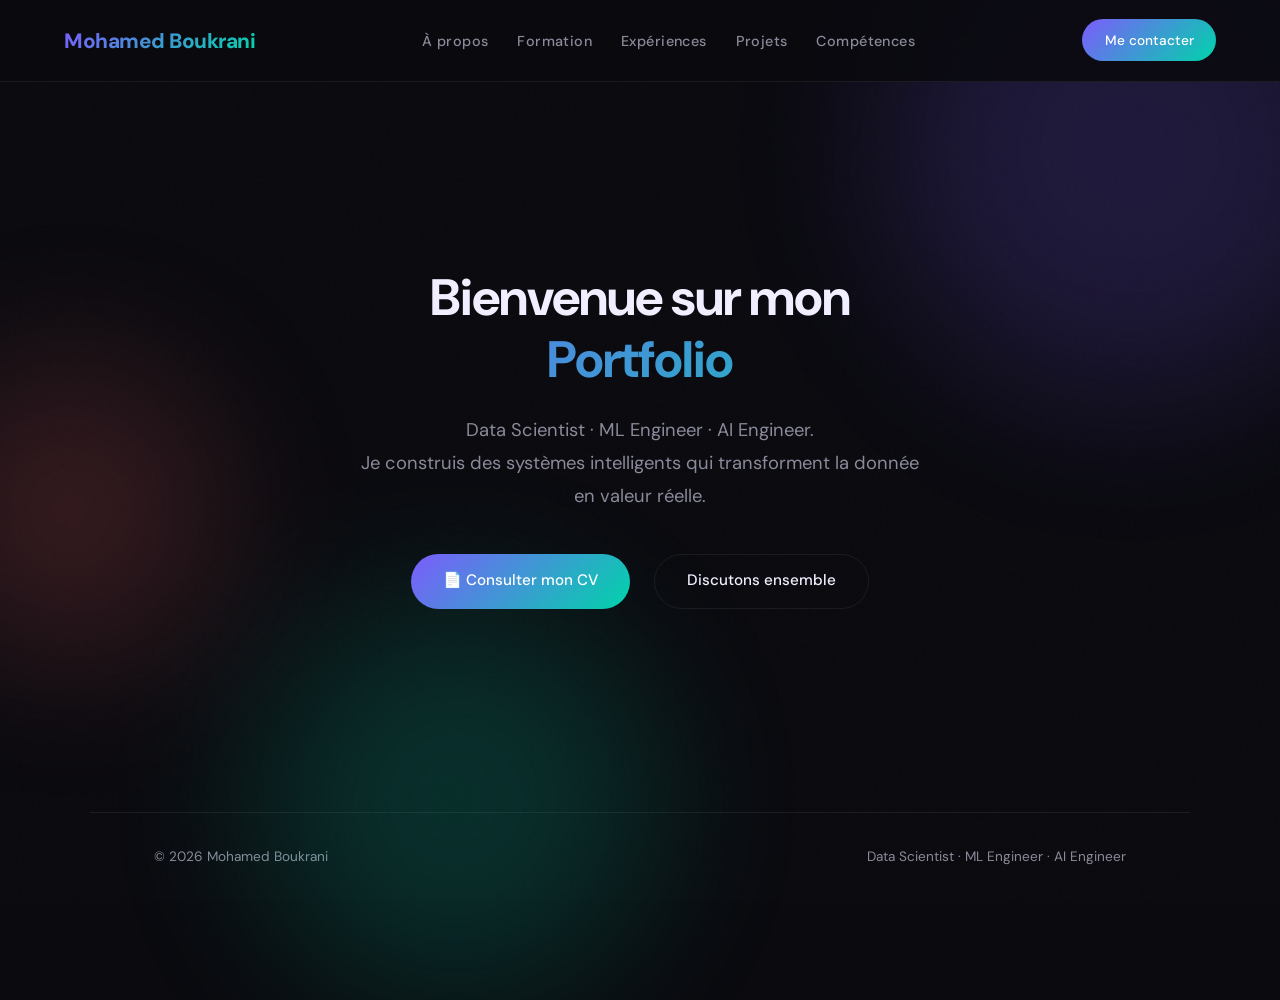
==== index.html @ 87fb8c5b "Update index.html" ====
<!DOCTYPE html>
<html lang="fr">
<head>
  <meta charset="UTF-8" />
  <meta name="viewport" content="width=device-width, initial-scale=1.0" />
  <title>Mohamed Boukrani - Accueil</title>
  <link href="https://fonts.googleapis.com/css2?family=DM+Sans:wght@400;500;600;700;800&display=swap" rel="stylesheet" />
  <link rel="stylesheet" href="style.css" />
</head>
<body>

  <nav>
    <span class="logo"><a href="index.html">Mohamed Boukrani</a></span>
    
    <div class="menu-toggle" id="mobile-menu">
      <span></span><span></span><span></span>
    </div>
    
    <ul class="nav-links" id="nav-links">
      <li><a href="about.html">À propos</a></li>
      <li><a href="formation.html">Formation</a></li>
      <li><a href="experiences.html">Expériences</a></li>
      <li><a href="projects.html">Projets</a></li>
      <li><a href="skills.html">Compétences</a></li>
      <!-- <li><a href="contact.html">Contact</a></li> -->
    </ul>
    <a href="contact.html" class="btn-primary" style="padding: 0.6rem 1.4rem; font-size: 0.85rem;">Me contacter</a>
  </nav>

  <main style="text-align: center; display: flex; flex-direction: column; justify-content: center;">
    <div class="hero-blob blob1"></div>
    <div class="hero-blob blob2"></div>
    <div class="hero-blob blob3"></div>

    <div class="container">
      <h1>
        <span class="name-line">Bienvenue sur mon</span>
        <span class="name-line gradient-text">Portfolio</span>
      </h1>
      
      <p class="hero-desc" style="margin: 1.5rem auto;">
        Data Scientist · ML Engineer · AI Engineer.<br>
        Je construis des systèmes intelligents qui transforment la donnée en valeur réelle.
      </p>
      
<!--       <div class="hero-cta" style="justify-content: center;">
        <a href="projects.html" class="btn-primary">Découvrir mes projets →</a>
        <a href="about.html" class="btn-outline">En savoir plus sur moi</a>
      </div> -->
      <div class="hero-cta" style="justify-content: center; gap: 1.5rem;">
        <a href="Mohamed Boukrani - Data Scientist.pdf" target="_blank" class="btn-primary">
          📄 Consulter mon CV
        </a>
        <a href="contact.html" class="btn-outline">
          Discutons ensemble
        </a>
      </div>      
    </div>
  </main>

  <footer>
    <span>© 2026 Mohamed Boukrani</span>
    <span>Data Scientist · ML Engineer · AI Engineer</span>
  </footer>

  <script>
      // 1. Animation au défilement (Scroll reveal)
      const observer = new IntersectionObserver((entries) => {
        entries.forEach(e => { 
          if (e.isIntersecting) { 
            e.target.classList.add('visible'); 
            observer.unobserve(e.target); 
          } 
        });
      }, { threshold: 0.1 });
      document.querySelectorAll('.reveal').forEach(el => observer.observe(el));

      // 2. Surbrillance du lien actif (Version robuste pour GitHub Pages)
      document.addEventListener("DOMContentLoaded", () => {
        const links = document.querySelectorAll('.nav-links a');
        const currentUrl = window.location.href; // Récupère l'URL complète
        
        links.forEach(link => {
          link.classList.remove('active'); // Nettoyage de sécurité
          
          // Si l'URL correspond OU si on est à la racine de l'accueil
          if (link.href === currentUrl || (currentUrl.endsWith('/') && link.getAttribute('href') === 'index.html')) {
            link.classList.add('active');
          }
        });
      });
      // 3. GESTION DU MENU MOBILE (C'est ceci qui ouvre le menu !)
      document.addEventListener("DOMContentLoaded", () => {
        const mobileMenu = document.getElementById('mobile-menu');
        const navMenu = document.getElementById('nav-links');

        if (mobileMenu && navMenu) {
          mobileMenu.addEventListener('click', () => {
            mobileMenu.classList.toggle('open');
            navMenu.classList.toggle('active-menu');
          });
        }
      });      
    </script>

</body>
</html>
---- style.css ----
:root {
  --bg: #0a0a0f;
  --surface: #13131a;
  --card: #1a1a24;
  --border: rgba(255,255,255,0.07);
  --text: #f0eeff;
  --muted: #8a8a9a;
  --accent1: #7c5cfc;
  --accent2: #00d4aa;
  --accent3: #ff6b6b;
  --accent4: #ffd166;
  --gradient: linear-gradient(135deg, #7c5cfc 0%, #00d4aa 100%);
}

*, *::before, *::after { box-sizing: border-box; margin: 0; padding: 0; }

html { 
  scroll-behavior: smooth; 
  overflow-y: scroll; /* Force la présence de la barre pour éviter le décalage */
}

body {
  background: var(--bg);
  color: var(--text);
  font-family: 'DM Sans', sans-serif;
  font-size: 16px;
  line-height: 1.7;
  overflow-x: hidden;
  display: flex;
  flex-direction: column;
  min-height: 100vh;
}

body::before {
  content: '';
  position: fixed;
  inset: 0;
  background-image: url("data:image/svg+xml,%3Csvg viewBox='0 0 256 256' xmlns='http://www.w3.org/2000/svg'%3E%3Cfilter id='noise'%3E%3CfeTurbulence type='fractalNoise' baseFrequency='0.9' numOctaves='4' stitchTiles='stitch'/%3E%3C/filter%3E%3Crect width='100%25' height='100%25' filter='url(%23noise)' opacity='0.04'/%3E%3C/svg%3E");
  pointer-events: none;
  z-index: 0;
  opacity: 0.4;
}

/* ─── Nav ─── */
nav {
  position: fixed;
  top: 0;
  left: 0; right: 0;
  z-index: 100;
  display: flex;
  align-items: center;
  justify-content: space-between;
  padding: 1.2rem 4rem;
  background: rgba(10,10,15,0.85);
  backdrop-filter: blur(16px);
  border-bottom: 1px solid var(--border);
}

.logo a {
  font-family: 'DM Sans', sans-serif;
  font-weight: 800;
  font-size: 1.3rem;
  background: var(--gradient);
  -webkit-background-clip: text;
  -webkit-text-fill-color: transparent;
  background-clip: text;
  letter-spacing: -0.5px;
  text-decoration: none;
}

.nav-links {
  display: flex;
  gap: 1.8rem;
  list-style: none;
}

.nav-links a {
  color: var(--muted);
  text-decoration: none;
  font-size: 0.9rem;
  font-weight: 500;
  letter-spacing: 0.03em;
  transition: color 0.2s;
}

/* Surbrillance du lien actif (sans le point) */
.nav-links a:hover, 
.nav-links a.active { 
  color: #ffffff !important; 
  font-weight: 700; 
}

/* ─── Boutons ─── */
.btn-primary, .btn-outline {
  display: inline-flex; align-items: center; gap: 0.5rem;
  padding: 0.85rem 2rem; font-weight: 500;
  border-radius: 100px; text-decoration: none;
  font-size: 0.95rem; transition: all 0.2s;
}
.btn-primary { background: var(--gradient); color: #fff; }
.btn-primary:hover { opacity: 0.85; transform: translateY(-2px); }
.btn-outline { border: 1px solid var(--border); color: var(--text); }
.btn-outline:hover { border-color: rgba(255,255,255,0.25); background: rgba(255,255,255,0.04); transform: translateY(-2px); }

/* ─── Layout Sections ─── */
main {
  flex: 1;
  display: flex;
  align-items: center;
  padding: 8rem 4rem 4rem;
}

.container {
  max-width: 1100px;
  margin: 0 auto;
  width: 100%;
  position: relative;
  z-index: 1;
}

.section-tag {
  display: inline-block; font-size: 0.75rem; font-weight: 500;
  text-transform: uppercase; letter-spacing: 0.15em;
  color: var(--accent1); margin-bottom: 0.75rem;
}

/* ─── Typographie (Titres) ─── */
h1 {
  font-family: 'DM Sans', sans-serif; 
  font-weight: 700;
  font-size: clamp(2rem, 4vw, 3.2rem); 
  line-height: 1.2;
  letter-spacing: -0.02em; 
  animation: fadeUp 0.6s 0.1s ease both;
}
h1 .name-line { display: block; }
h1 .gradient-text { background: var(--gradient); -webkit-background-clip: text; -webkit-text-fill-color: transparent; background-clip: text; }

h2 {
  font-family: 'DM Sans', sans-serif; 
  font-size: clamp(1.5rem, 2.5vw, 2.2rem);
  font-weight: 700; 
  letter-spacing: -0.01em; 
  line-height: 1.2; 
  margin-bottom: 3rem;
}

h3 { 
  font-family: 'DM Sans', sans-serif; 
  font-weight: 700; 
}

/* ─── Animations & Blobs ─── */
@keyframes fadeUp {
  from { opacity: 0; transform: translateY(24px); }
  to { opacity: 1; transform: translateY(0); }
}
.reveal { opacity: 0; transform: translateY(30px); transition: opacity 0.7s ease, transform 0.7s ease; }
.reveal.visible { opacity: 1; transform: translateY(0); }

.hero-blob { position: absolute; border-radius: 50%; filter: blur(80px); opacity: 0.18; pointer-events: none; z-index: 0; }
.blob1 { width: 500px; height: 500px; background: var(--accent1); top: -100px; right: -100px; }
.blob2 { width: 400px; height: 400px; background: var(--accent2); bottom: -100px; left: 20%; }
.blob3 { width: 300px; height: 300px; background: var(--accent3); top: 40%; left: -80px; }

/* ─── Spécifique Accueil ─── */
.hero-tag {
  display: inline-flex; align-items: center; gap: 0.5rem; font-size: 0.8rem; font-weight: 500;
  letter-spacing: 0.1em; text-transform: uppercase; color: var(--accent2);
  border: 1px solid rgba(0,212,170,0.3); border-radius: 100px; padding: 0.35rem 1rem; margin-bottom: 2rem;
  animation: fadeUp 0.6s ease both;
}
.hero-desc { margin-top: 1.5rem; font-size: 1.15rem; color: var(--muted); max-width: 560px; line-height: 1.8; animation: fadeUp 0.6s 0.2s ease both; }
.hero-cta { display: flex; gap: 1rem; margin-top: 2.5rem; flex-wrap: wrap; animation: fadeUp 0.6s 0.3s ease both; }
.hero-stats { display: flex; gap: 3rem; margin-top: 4rem; padding-top: 2.5rem; border-top: 1px solid var(--border); animation: fadeUp 0.6s 0.4s ease both; }
.stat-num { font-family: 'DM Sans', sans-serif; font-size: 2rem; font-weight: 700; background: var(--gradient); -webkit-background-clip: text; -webkit-text-fill-color: transparent; background-clip: text;}
.stat-label { font-size: 0.8rem; color: var(--muted); text-transform: uppercase; letter-spacing: 0.07em; }

/* ─── Spécifique À Propos ─── */
.about-grid { display: grid; grid-template-columns: 1fr 1fr; gap: 4rem; align-items: center; }
.about-text p { color: var(--muted); margin-bottom: 1.2rem; font-size: 1.05rem; }
.about-text p strong { color: var(--text); }
.avatar-box { width: 100%; aspect-ratio: 1; max-width: 340px; margin: 0 auto; border-radius: 24px; background: var(--card); border: 1px solid var(--border); position: relative; overflow: hidden; }
.avatar-box img { width: 100%; height: 100%; object-fit: cover; }
.avatar-badge { position: absolute; bottom: -12px; right: -12px; background: var(--surface); border: 1px solid var(--border); border-radius: 12px; padding: 0.75rem 1.25rem; font-size: 0.85rem; font-weight: 500; z-index: 2;}

/* ─── Spécifique Expériences/Formation (Timeline) ─── */
.timeline-item { background: var(--card); border: 1px solid var(--border); border-radius: 16px; padding: 1.5rem 2rem; margin-bottom: 1rem; transition: transform 0.25s, border-color 0.25s; }
.timeline-item:hover { border-color: rgba(124,92,252,0.4); transform: translateY(-2px); }
.timeline-date { color: var(--accent2); font-size: 0.85rem; font-weight: 600; margin-bottom: 0.5rem; display: block; }
.timeline-item h3 { font-size: 1.15rem; margin-bottom: 0.25rem; }
.timeline-item h4 { font-size: 0.95rem; color: var(--muted); font-weight: 400; margin-bottom: 0.75rem; }

/* ─── Spécifique Compétences ─── */
.skills-grid { display: grid; grid-template-columns: repeat(auto-fill, minmax(260px, 1fr)); gap: 1.5rem; }
.skill-card { background: var(--card); border: 1px solid var(--border); border-radius: 16px; padding: 1.75rem; transition: border-color 0.25s, transform 0.25s; }
.skill-card:hover { border-color: rgba(124,92,252,0.4); transform: translateY(-4px); }
.skill-icon { width: 44px; height: 44px; border-radius: 10px; margin-bottom: 1rem; display: flex; align-items: center; justify-content: center; font-size: 1.3rem; }
.skill-card h3 { font-size: 1rem; margin-bottom: 0.5rem; }
.skill-card p { font-size: 0.875rem; color: var(--muted); line-height: 1.6; }
.tags { display: flex; flex-wrap: wrap; gap: 0.5rem; margin-top: 1rem; }
.tag { font-size: 0.75rem; font-weight: 500; padding: 0.25rem 0.75rem; border-radius: 100px; background: rgba(124,92,252,0.12); color: #a98fff; border: 1px solid rgba(124,92,252,0.2); }
.tag.teal { background: rgba(0,212,170,0.1); color: #4eeac9; border-color: rgba(0,212,170,0.2); }
.tag.red { background: rgba(255,107,107,0.1); color: #ff9090; border-color: rgba(255,107,107,0.2); }
.tag.yellow { background: rgba(255,209,102,0.1); color: #ffe080; border-color: rgba(255,209,102,0.2); }

/* ─── Spécifique Projets ─── */
.projects-grid { display: grid; grid-template-columns: repeat(auto-fill, minmax(320px, 1fr)); gap: 1.5rem; }
.project-card { background: var(--card); border: 1px solid var(--border); border-radius: 20px; padding: 2rem; display: flex; flex-direction: column; gap: 1rem; transition: border-color 0.25s, transform 0.25s; text-decoration: none; color: inherit; }
.project-card:hover { border-color: rgba(0,212,170,0.35); transform: translateY(-4px); }
.project-header { display: flex; justify-content: space-between; align-items: flex-start; }
.project-emoji { font-size: 2rem; line-height: 1; }
.project-arrow { width: 32px; height: 32px; border-radius: 50%; border: 1px solid var(--border); display: flex; align-items: center; justify-content: center; color: var(--muted); font-size: 0.9rem; transition: background 0.2s, color 0.2s; }
.project-card:hover .project-arrow { background: var(--accent2); color: #000; border-color: var(--accent2); }
.project-card h3 { font-size: 1.15rem; }
.project-card p { font-size: 0.9rem; color: var(--muted); line-height: 1.65; flex: 1; }

/* ─── Spécifique Contact ─── */
.contact-inner { width: 100%; background: var(--card); border: 1px solid var(--border); border-radius: 28px; padding: 4rem; text-align: center; position: relative; overflow: hidden; }
.contact-inner::before { content: ''; position: absolute; top: -80px; left: 50%; transform: translateX(-50%); width: 300px; height: 300px; background: var(--accent1); border-radius: 50%; filter: blur(80px); opacity: 0.12; }
.social-links { display: flex; justify-content: center; gap: 1rem; flex-wrap: wrap; }
.social-btn { display: inline-flex; align-items: center; gap: 0.5rem; padding: 0.75rem 1.5rem; background: var(--surface); border: 1px solid var(--border); border-radius: 100px; color: var(--text); text-decoration: none; font-size: 0.9rem; font-weight: 500; transition: border-color 0.2s, background 0.2s, transform 0.2s; }
.social-btn:hover { border-color: rgba(255,255,255,0.25); background: rgba(255,255,255,0.05); transform: translateY(-2px); }

/* ─── Footer ─── */
footer { border-top: 1px solid var(--border); padding: 2rem 4rem; display: flex; justify-content: space-between; align-items: center; color: var(--muted); font-size: 0.85rem; max-width: 1100px; margin: 0 auto; width: 100%; }

/* ─── Menu Hamburger (Masqué sur PC) ─── */
@media (min-width: 769px) {
  .menu-toggle { display: none; }
}

/* ─── Responsive (Mobile) ─── */
@media (max-width: 768px) {
  /* Navigation mobile */
  nav { padding: 1rem 1.5rem; justify-content: space-between; }
  nav > .btn-primary { display: none; }
  
  .menu-toggle { display: flex; flex-direction: column; gap: 5px; cursor: pointer; z-index: 100; padding: 5px; }
  .menu-toggle span { display: block; width: 26px; height: 2px; background: var(--text); transition: 0.3s ease-in-out; }
  .menu-toggle.open span:nth-child(1) { transform: translateY(7px) rotate(45deg); }
  .menu-toggle.open span:nth-child(2) { opacity: 0; }
  .menu-toggle.open span:nth-child(3) { transform: translateY(-7px) rotate(-45deg); }

  .nav-links { 
    display: flex; /* IMPORTANT : Le menu doit exister pour glisser */
    position: fixed; top: 0; right: -100%; width: 100%; height: 100vh;
    background: rgba(10,10,15,0.98); backdrop-filter: blur(16px);
    flex-direction: column; justify-content: center; align-items: center; gap: 2.5rem;
    transition: right 0.3s ease-in-out; z-index: 99;
  }
  
  .nav-links.active-menu { 
    right: 0 !important; /* IMPORTANT : Fait glisser le menu sur l'écran */
  }
  
  .nav-links a { font-size: 1.2rem; }

  /* --- CENTRAGE FORCÉ DU CONTENU --- */
  main { padding: 6rem 1.5rem 2rem; text-align: center; }
  .container { text-align: center; }
  
  /* Textes et Titres */
  h1 { font-size: 2.2rem; text-align: center; }
  h2 { font-size: 1.8rem; text-align: center; }
  p { text-align: center; }
  
  /* Les petits labels colorés */
  .section-tag, .hero-tag { 
    margin-left: auto; 
    margin-right: auto; 
    display: inline-flex; 
    justify-content: center; 
  }
  
  /* Boutons empilés et centrés */
  .hero-cta { display: flex; flex-direction: column; align-items: center; width: 100%; gap: 1rem; }
  .hero-cta a { width: 100%; justify-content: center; }

  /* Centrage des éléments sur les autres pages (Projets, Compétences...) */
  .about-grid, .skills-grid, .projects-grid { 
    grid-template-columns: 1fr; 
    gap: 2rem; 
    text-align: center; 
  }
  .timeline-item { text-align: center; }
  .tags { justify-content: center; }
  
  /* Ajustement spécifique pour les cartes Projets */
  .project-header { flex-direction: column; align-items: center; gap: 1rem; }
  .project-arrow { margin-top: 0.5rem; }

  /* Footer */
  footer { flex-direction: column; gap: 0.8rem; text-align: center; padding: 2rem 1.5rem; }
}
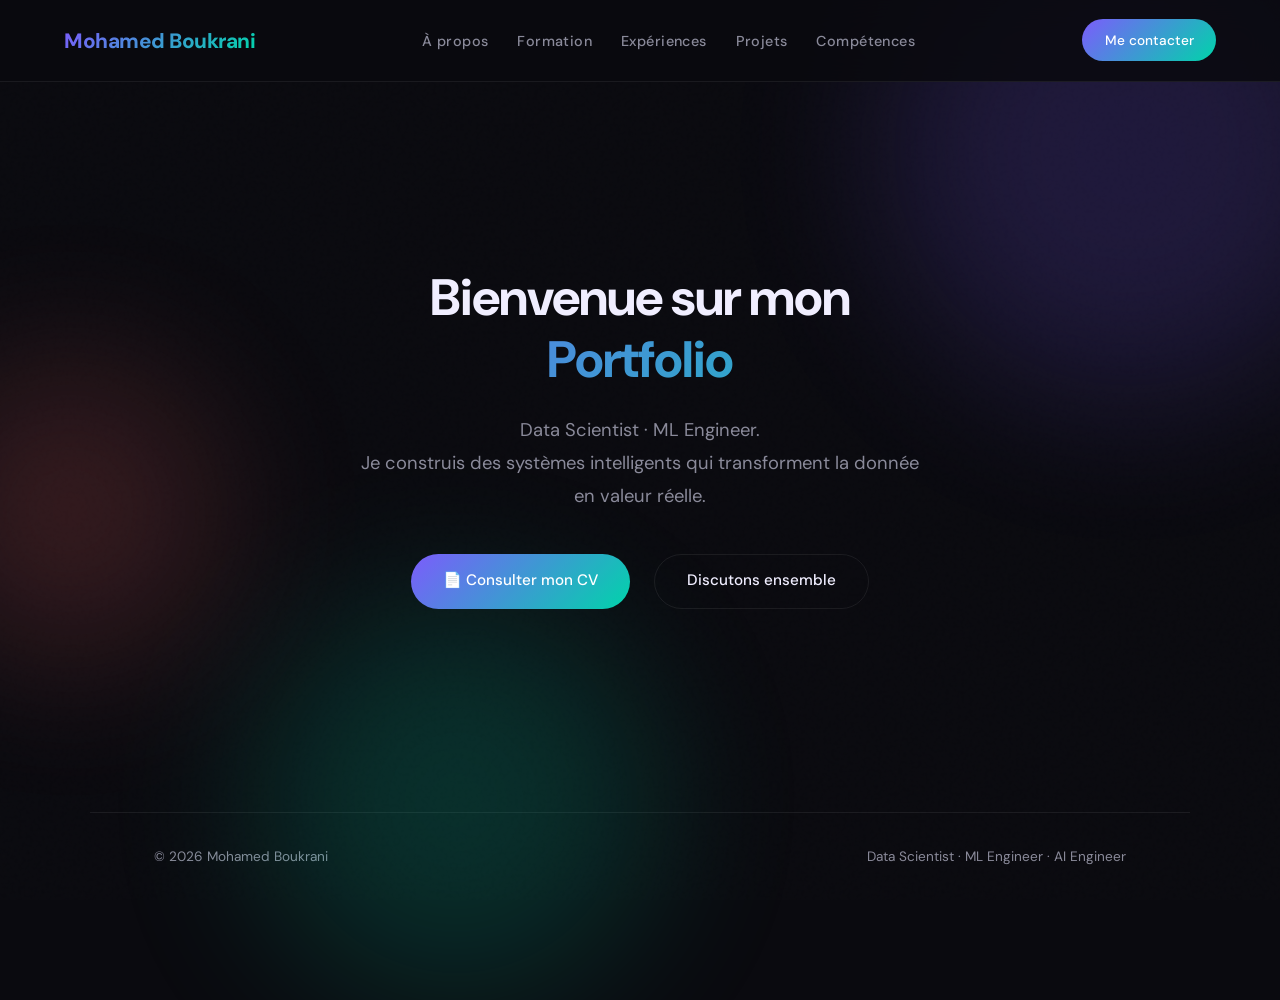
==== commit 65da86a8: "Update index.html" ====
--- a/index.html
+++ b/index.html
@@ -39,7 +39,7 @@
       </h1>
       
       <p class="hero-desc" style="margin: 1.5rem auto;">
-        Data Scientist · ML Engineer · AI Engineer.<br>
+        Data Scientist · ML Engineer.<br>
         Je construis des systèmes intelligents qui transforment la donnée en valeur réelle.
       </p>
       
--- a/style.css
+++ b/style.css
@@ -16,8 +16,9 @@
 
 html { 
   scroll-behavior: smooth; 
-  overflow-y: scroll; /* Force la présence de la barre pour éviter le décalage */
-}
+  overflow-y: scroll; /* Empêche le saut de page sur PC */
+  overflow-x: hidden; /* LA CLÉ EST ICI : Coupe le débordement sur mobile */
+  width: 100%;
 
 body {
   background: var(--bg);
@@ -26,6 +27,8 @@
   font-size: 16px;
   line-height: 1.7;
   overflow-x: hidden;
+  max-width: 100%;    /* Empêche la page de s'étirer */
+  margin: 0;
   display: flex;
   flex-direction: column;
   min-height: 100vh;
@@ -233,10 +236,32 @@
 /* ─── Responsive (Mobile) ─── */
 @media (max-width: 768px) {
   /* Navigation mobile */
-  nav { padding: 1rem 1.5rem; justify-content: space-between; }
+  /* nav { padding: 1rem 1.5rem; justify-content: space-between; } */
+  nav { 
+      padding: 1rem 1.5rem; 
+      display: flex;
+      align-items: center;
+      justify-content: space-between; /* Pousse le logo à gauche et le hamburger à droite */
+      flex-direction: row !important; /* Force l'alignement horizontal */
+    }  
+
+  
   nav > .btn-primary { display: none; }
   
-  .menu-toggle { display: flex; flex-direction: column; gap: 5px; cursor: pointer; z-index: 100; padding: 5px; }
+  /* .menu-toggle { display: flex; flex-direction: column; gap: 5px; cursor: pointer; z-index: 100; padding: 5px; } */
+  .menu-toggle { 
+      order: 2; /* Force le bouton à se placer après le logo */
+      display: flex; 
+      flex-direction: column; 
+      gap: 5px; 
+      cursor: pointer; 
+      z-index: 101; 
+      padding: 5px; 
+    }
+  
+    .logo { 
+      order: 1; /* Le logo reste à gauche */
+    }  
   .menu-toggle span { display: block; width: 26px; height: 2px; background: var(--text); transition: 0.3s ease-in-out; }
   .menu-toggle.open span:nth-child(1) { transform: translateY(7px) rotate(45deg); }
   .menu-toggle.open span:nth-child(2) { opacity: 0; }
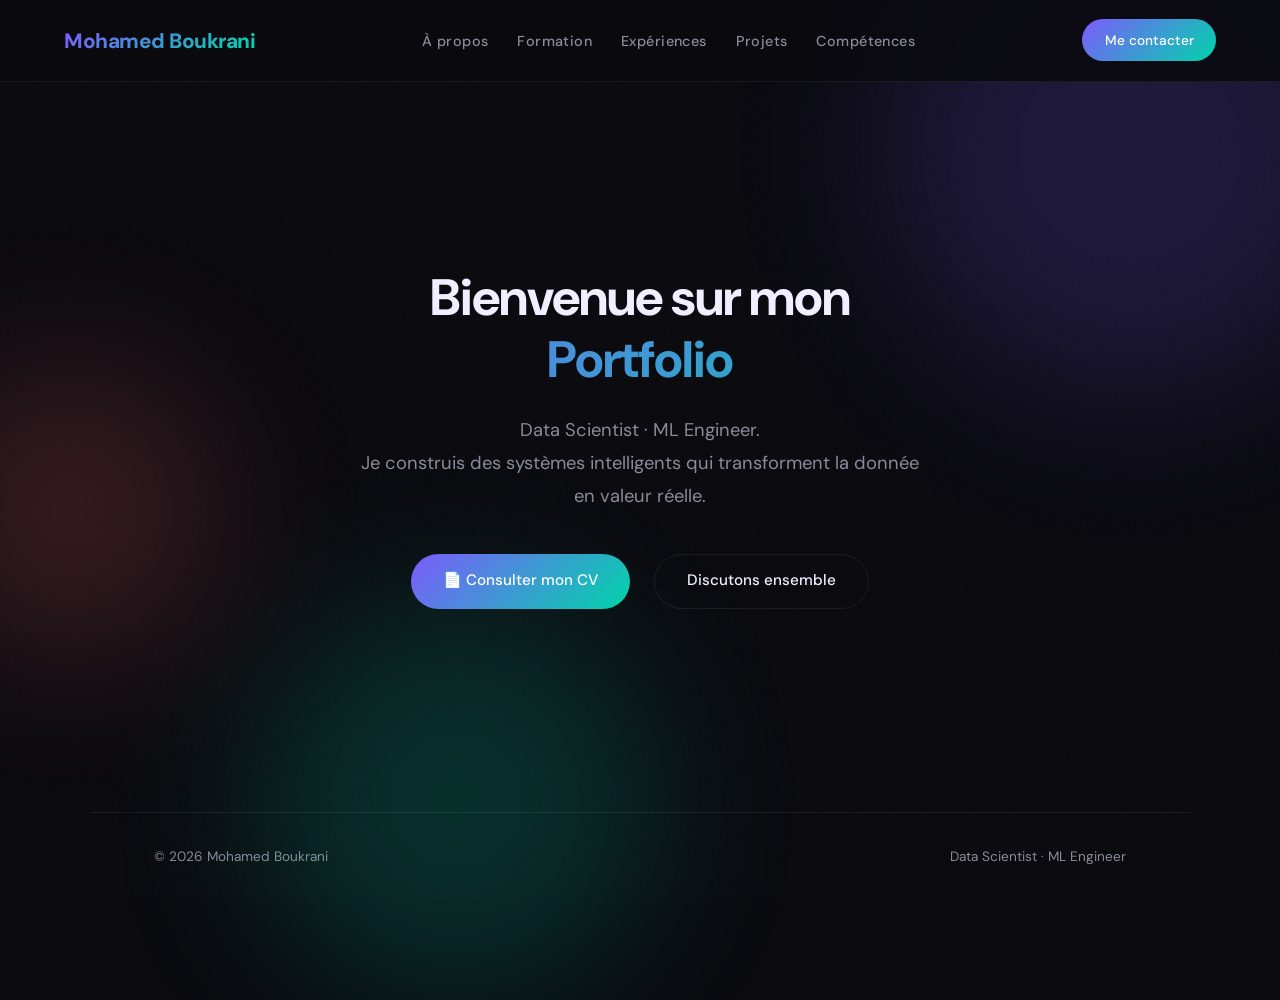
==== commit c99c797c: "Update index.html" ====
--- a/index.html
+++ b/index.html
@@ -60,7 +60,7 @@
 
   <footer>
     <span>© 2026 Mohamed Boukrani</span>
-    <span>Data Scientist · ML Engineer · AI Engineer</span>
+    <span>Data Scientist · ML Engineer</span>
   </footer>
 
   <script>
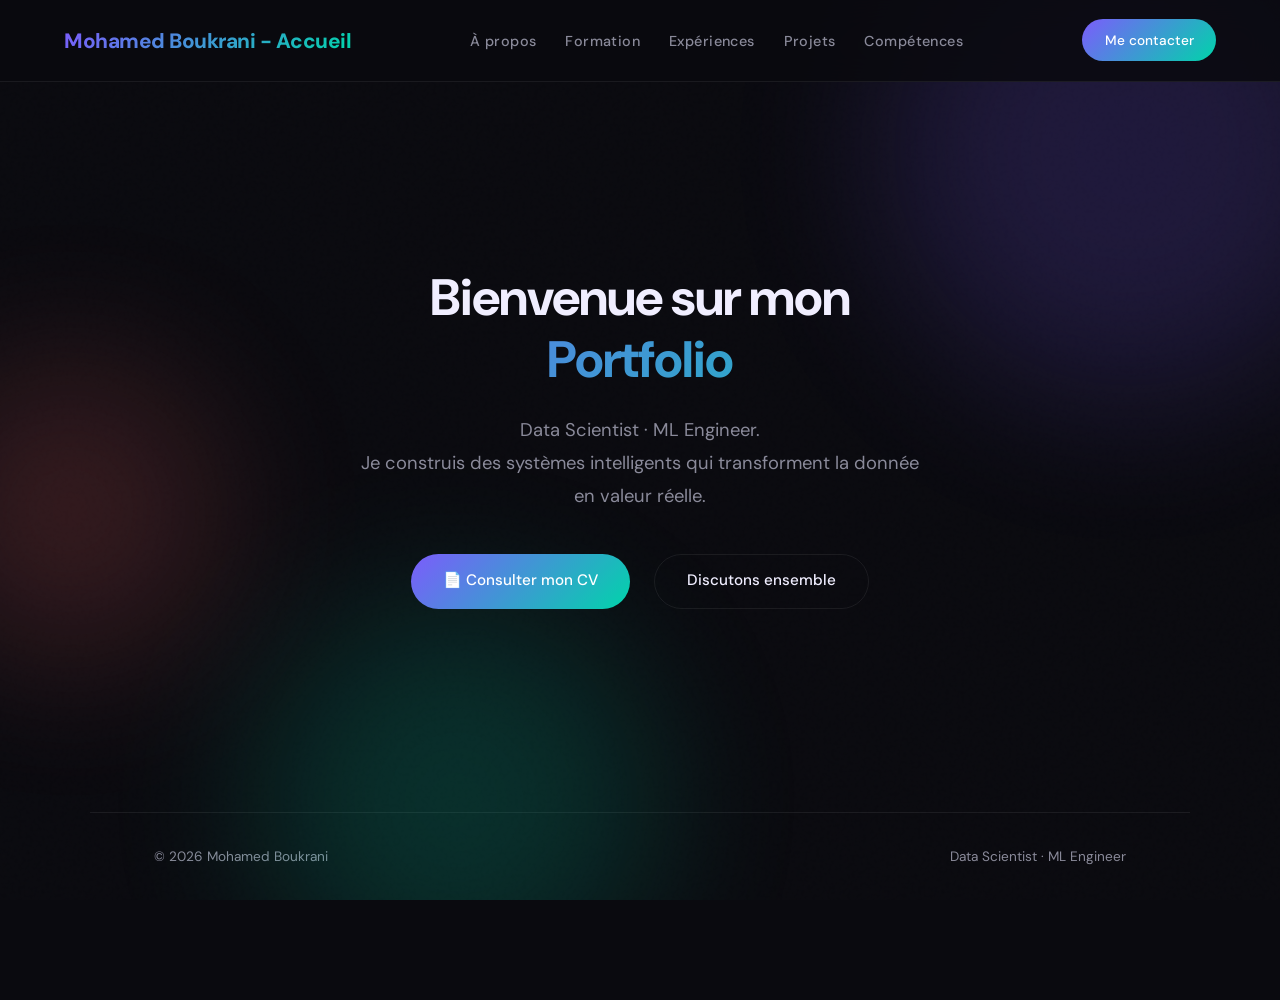
==== commit b358db26: "Update index.html" ====
--- a/index.html
+++ b/index.html
@@ -3,14 +3,16 @@
 <head>
   <meta charset="UTF-8" />
   <meta name="viewport" content="width=device-width, initial-scale=1.0" />
-  <title>Mohamed Boukrani - Accueil</title>
+  <title>Mohamed Boukrani - Data Scientist</title>
+  <meta name="description" content="Portfolio de Mohamed Boukrani, Data Scientist, ML Engineer et AI Engineer. Découvrez mes projets en Machine Learning, Deep Learning et Intelligence Artificielle." />
+  <meta name="author" content="Mohamed Boukrani" />
   <link href="https://fonts.googleapis.com/css2?family=DM+Sans:wght@400;500;600;700;800&display=swap" rel="stylesheet" />
   <link rel="stylesheet" href="style.css" />
 </head>
 <body>
 
   <nav>
-    <span class="logo"><a href="index.html">Mohamed Boukrani</a></span>
+    <span class="logo"><a href="index.html">Mohamed Boukrani - Accueil</a></span>
     
     <div class="menu-toggle" id="mobile-menu">
       <span></span><span></span><span></span>
--- a/style.css
+++ b/style.css
@@ -14,11 +14,19 @@
 
 *, *::before, *::after { box-sizing: border-box; margin: 0; padding: 0; }
 
+html, body {
+  width: 100%;
+  max-width: 100%;
+  overflow-x: hidden !important;
+  margin: 0;
+  padding: 0;
+  position: relative;
+}
+
 html { 
   scroll-behavior: smooth; 
-  overflow-y: scroll; /* Empêche le saut de page sur PC */
-  overflow-x: hidden; /* LA CLÉ EST ICI : Coupe le débordement sur mobile */
-  width: 100%;
+  overflow-y: scroll; 
+}
 
 body {
   background: var(--bg);
@@ -26,9 +34,6 @@
   font-family: 'DM Sans', sans-serif;
   font-size: 16px;
   line-height: 1.7;
-  overflow-x: hidden;
-  max-width: 100%;    /* Empêche la page de s'étirer */
-  margin: 0;
   display: flex;
   flex-direction: column;
   min-height: 100vh;
@@ -236,32 +241,32 @@
 /* ─── Responsive (Mobile) ─── */
 @media (max-width: 768px) {
   /* Navigation mobile */
-  /* nav { padding: 1rem 1.5rem; justify-content: space-between; } */
+  /* nav { padding: 1rem 1.5rem; justify-content: space-between; }   */
   nav { 
       padding: 1rem 1.5rem; 
       display: flex;
       align-items: center;
-      justify-content: space-between; /* Pousse le logo à gauche et le hamburger à droite */
-      flex-direction: row !important; /* Force l'alignement horizontal */
+      justify-content: flex-start; /* <-- C'est ceci qui regroupe tout à gauche */
+      gap: 1.2rem; /* <-- L'espace entre le logo et le hamburger */
     }  
-
+  
+  .logo {
+    order: 2; /* Place le logo en premier */
+  }
   
   nav > .btn-primary { display: none; }
   
   /* .menu-toggle { display: flex; flex-direction: column; gap: 5px; cursor: pointer; z-index: 100; padding: 5px; } */
+  /* Le bouton hamburger vient se placer juste après le logo */
   .menu-toggle { 
-      order: 2; /* Force le bouton à se placer après le logo */
-      display: flex; 
-      flex-direction: column; 
-      gap: 5px; 
-      cursor: pointer; 
-      z-index: 101; 
-      padding: 5px; 
-    }
-  
-    .logo { 
-      order: 1; /* Le logo reste à gauche */
-    }  
+    order: 1; /* <-- Position 1 */
+    display: flex; 
+    flex-direction: column; 
+    gap: 5px; 
+    cursor: pointer; 
+    z-index: 101; 
+    padding: 5px 5px 5px 0; /* Enlève le padding gauche pour être bien collé au bord */
+  }
   .menu-toggle span { display: block; width: 26px; height: 2px; background: var(--text); transition: 0.3s ease-in-out; }
   .menu-toggle.open span:nth-child(1) { transform: translateY(7px) rotate(45deg); }
   .menu-toggle.open span:nth-child(2) { opacity: 0; }
@@ -269,14 +274,14 @@
 
   .nav-links { 
     display: flex; /* IMPORTANT : Le menu doit exister pour glisser */
-    position: fixed; top: 0; right: -100%; width: 100%; height: 100vh;
+    position: fixed; top: 0; left: -100%; width: 100%; height: 100vh;
     background: rgba(10,10,15,0.98); backdrop-filter: blur(16px);
     flex-direction: column; justify-content: center; align-items: center; gap: 2.5rem;
-    transition: right 0.3s ease-in-out; z-index: 99;
+    transition: left 0.2s ease-in-out; z-index: 99;
   }
   
   .nav-links.active-menu { 
-    right: 0 !important; /* IMPORTANT : Fait glisser le menu sur l'écran */
+    left: 0 !important; /* IMPORTANT : Fait glisser le menu sur l'écran */
   }
   
   .nav-links a { font-size: 1.2rem; }
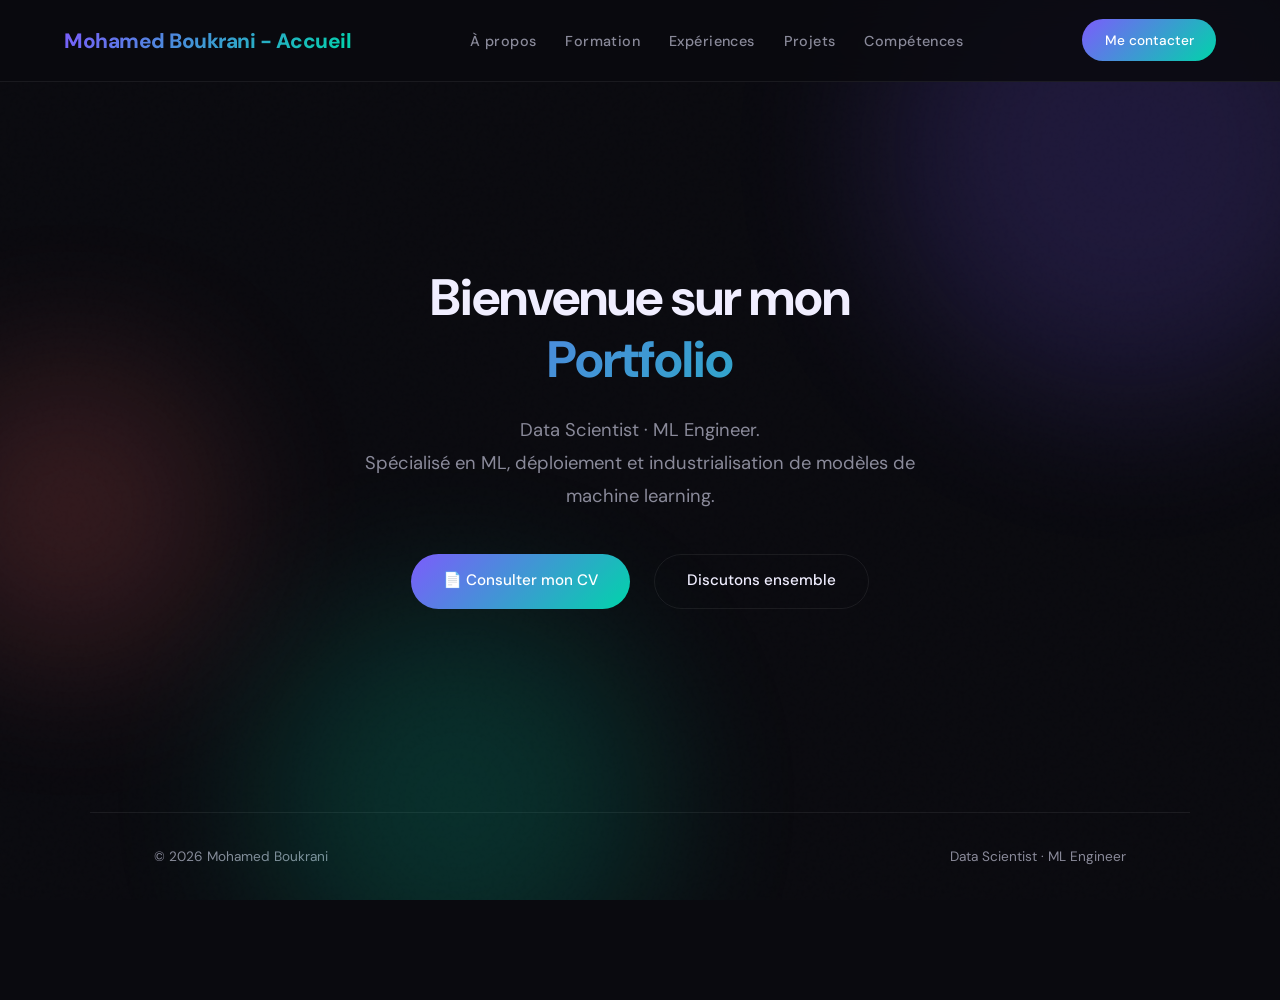
==== commit 6a740695: "Update index.html" ====
--- a/index.html
+++ b/index.html
@@ -6,6 +6,7 @@
   <title>Mohamed Boukrani - Data Scientist</title>
   <meta name="description" content="Portfolio de Mohamed Boukrani, Data Scientist, ML Engineer et AI Engineer. Découvrez mes projets en Machine Learning, Deep Learning et Intelligence Artificielle." />
   <meta name="author" content="Mohamed Boukrani" />
+  <link rel="icon" type="image/png" href="favicon.png" />
   <link href="https://fonts.googleapis.com/css2?family=DM+Sans:wght@400;500;600;700;800&display=swap" rel="stylesheet" />
   <link rel="stylesheet" href="style.css" />
 </head>
@@ -42,7 +43,7 @@
       
       <p class="hero-desc" style="margin: 1.5rem auto;">
         Data Scientist · ML Engineer.<br>
-        Je construis des systèmes intelligents qui transforment la donnée en valeur réelle.
+        Spécialisé en ML, déploiement et industrialisation de modèles de machine learning.
       </p>
       
 <!--       <div class="hero-cta" style="justify-content: center;">
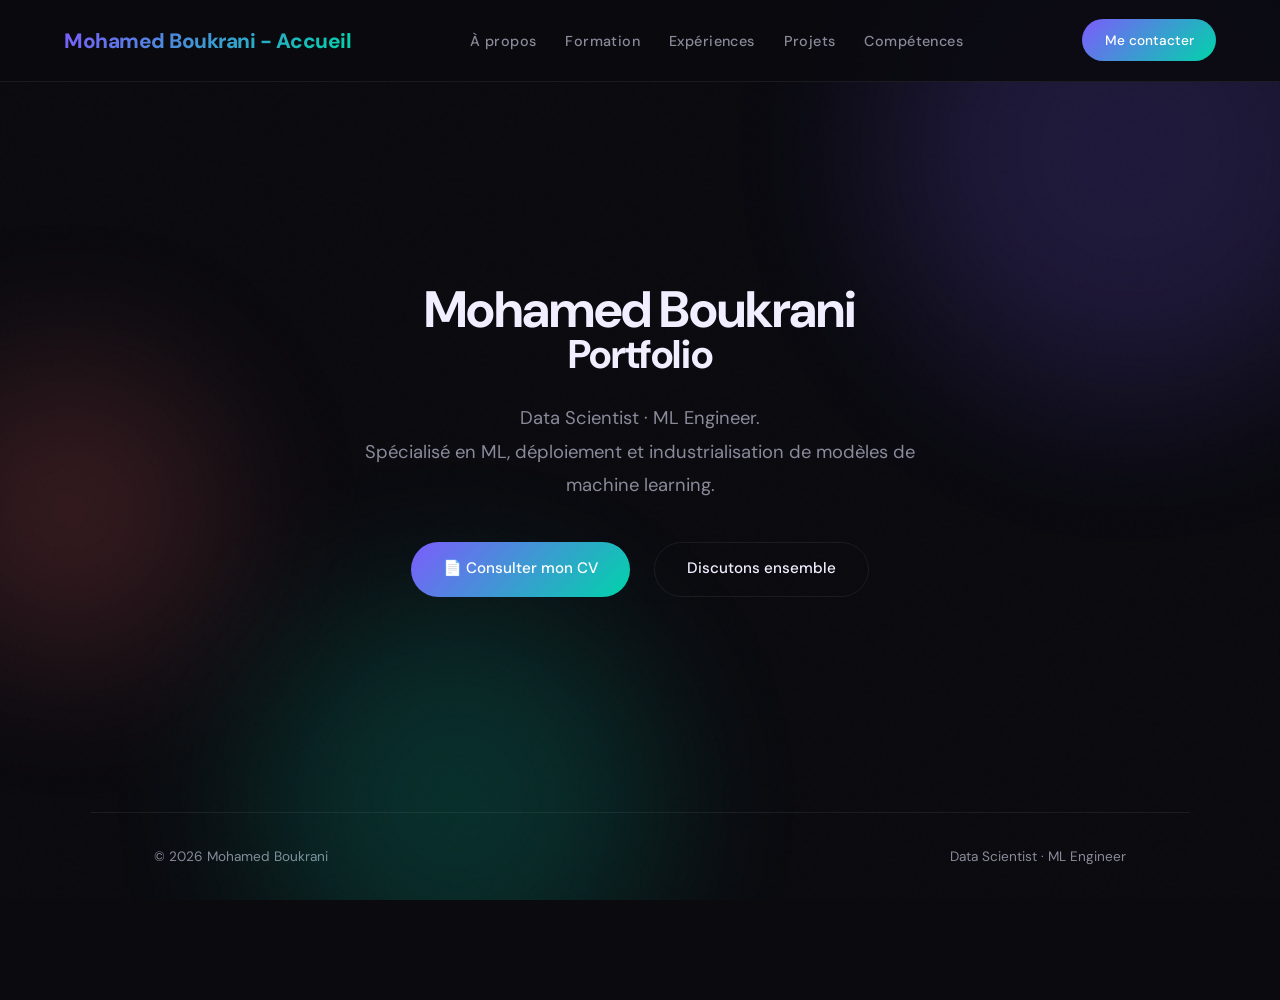
==== commit 5e5cc0a5: "Update index.html" ====
--- a/index.html
+++ b/index.html
@@ -3,12 +3,32 @@
 <head>
   <meta charset="UTF-8" />
   <meta name="viewport" content="width=device-width, initial-scale=1.0" />
-  <title>Mohamed Boukrani - Data Scientist</title>
   <meta name="description" content="Portfolio de Mohamed Boukrani, Data Scientist, ML Engineer et AI Engineer. Découvrez mes projets en Machine Learning, Deep Learning et Intelligence Artificielle." />
   <meta name="author" content="Mohamed Boukrani" />
+  <title>Mohamed Boukrani - Data Scientist</title>
+
+  <!-- Balises Open Graph pour l'affichage sur les réseaux sociaux -->
+  <meta property="og:title" content="Mohamed Boukrani" />
+  <meta property="og:type" content="website" />
+  <meta property="og:url" content="https://mohamedboukrani.github.io/" />
+  <meta property="og:description" content="Découvrez mon portfolio, mes projets en Machine Learning, NLP et mes compétences en IA." />
+  
   <link rel="icon" type="image/png" href="favicon.png" />
   <link href="https://fonts.googleapis.com/css2?family=DM+Sans:wght@400;500;600;700;800&display=swap" rel="stylesheet" />
   <link rel="stylesheet" href="style.css" />
+  <script type="application/ld+json">
+  {
+    "@context": "https://schema.org/",
+    "@type": "Person",
+    "name": "Mohamed Boukrani",
+    "jobTitle": "Data Scientist",
+    "url": "https://mohamedboukrani.github.io",
+    "sameAs": [
+      "https://www.linkedin.com/in/mohamed-boukrani-220046210/",
+      "https://github.com/mohamedcoder07"
+    ]
+  }
+  </script>  
 </head>
 <body>
 
@@ -36,15 +56,24 @@
     <div class="hero-blob blob3"></div>
 
     <div class="container">
+      <!-- On place votre nom dans le H1 pour Google -->
       <h1>
-        <span class="name-line">Bienvenue sur mon</span>
+        <span class="name-line">Mohamed Boukrani</span>
+      </h1>
+      
+      <!-- On transforme l'ancien H1 en H2 (le sous-titre) -->
+      <h2 style="font-size: 2.5rem; margin-top: -10px; margin-bottom: 1.5rem;">
         <span class="name-line gradient-text">Portfolio</span>
-      </h1>
+      </h2>
       
       <p class="hero-desc" style="margin: 1.5rem auto;">
         Data Scientist · ML Engineer.<br>
         Spécialisé en ML, déploiement et industrialisation de modèles de machine learning.
       </p>
+
+
+
+      
       
 <!--       <div class="hero-cta" style="justify-content: center;">
         <a href="projects.html" class="btn-primary">Découvrir mes projets →</a>
